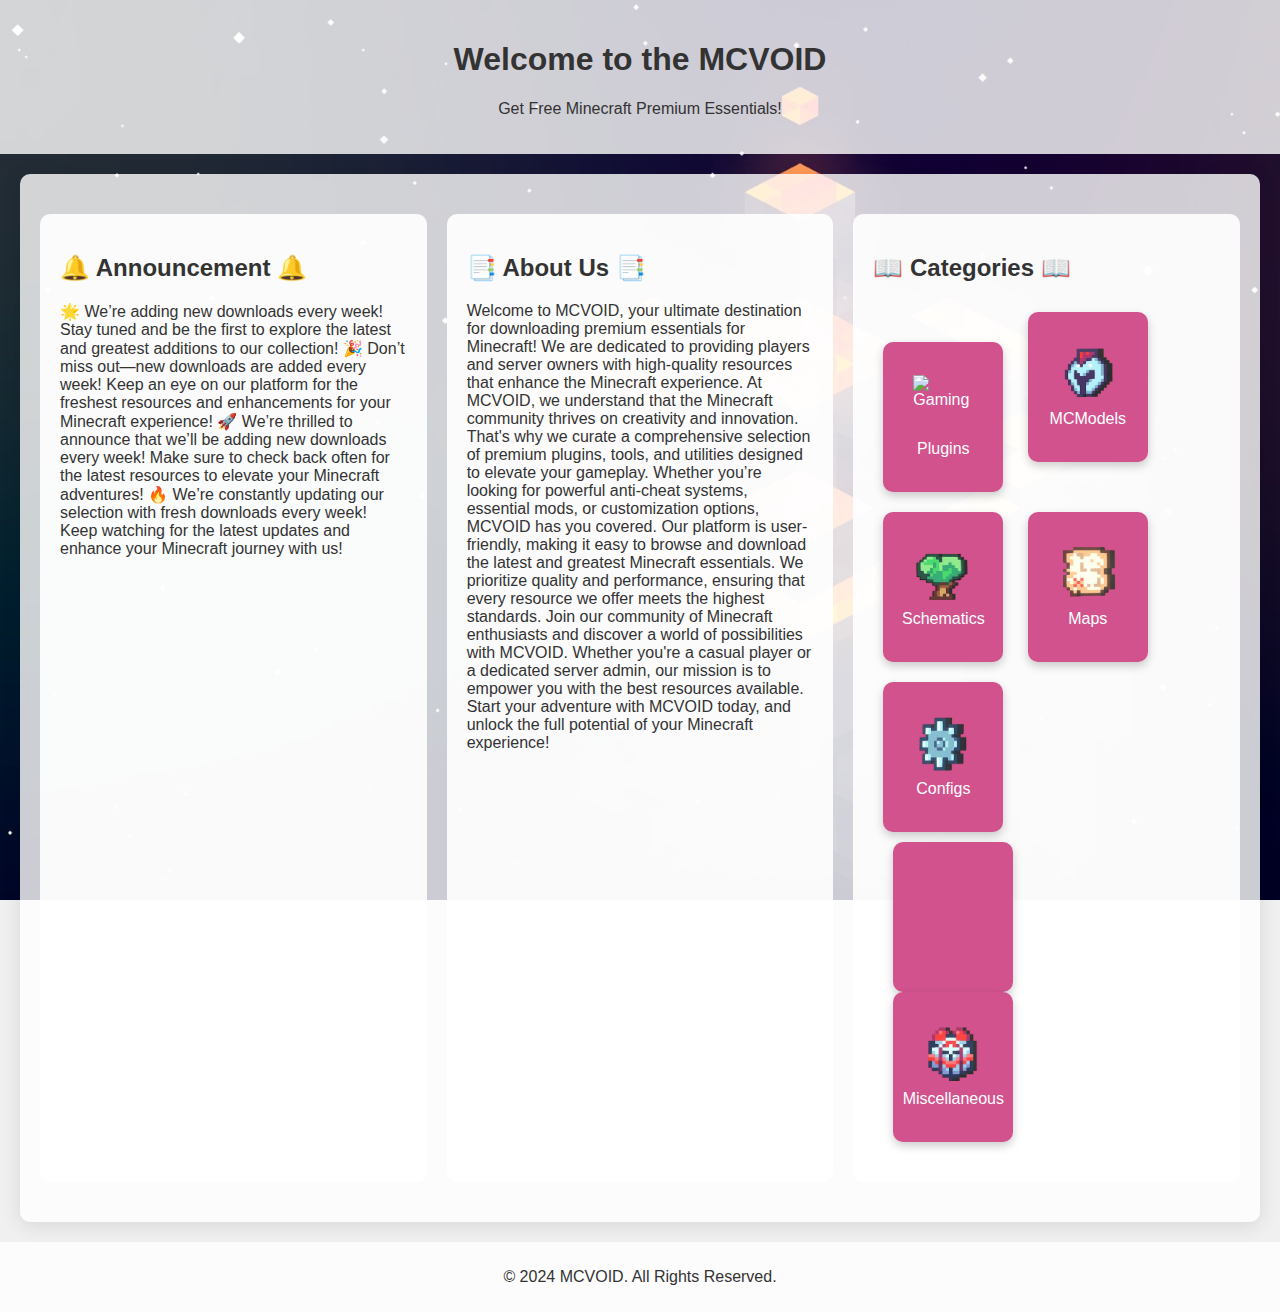
==== index.html @ fc3a41cb "configs" ====
<!DOCTYPE html>
<html lang="en">

<head>
    <meta charset="UTF-8">
    <meta name="viewport" content="width=device-width, initial-scale=1.0">
    <title>MCVOID - Download Minecraft Free Premium Essentials</title>
    <link rel="icon" sizes="32x32" href="images/fav_icon.png" type="image/png">
    <link rel="stylesheet" href="styles.css">
    <link rel="stylesheet" href="https://cdnjs.cloudflare.com/ajax/libs/font-awesome/6.0.0-beta3/css/all.min.css"> <!-- Font Awesome CDN -->
</head>

<body>
    <header class="header">
        <h1>Welcome to the MCVOID</h1>
        <p>Get Free Minecraft Premium Essentials!</p>
    </header>

    <main class="content">
        <section class="announcement">
            <h2>🔔 Announcement 🔔</h2>
            <p>🌟 We’re adding new downloads every week! Stay tuned and be the first to explore the latest and greatest additions to our collection!
               🎉 Don’t miss out—new downloads are added every week! Keep an eye on our platform for the freshest resources and enhancements for your Minecraft experience!
               🚀 We’re thrilled to announce that we’ll be adding new downloads every week! Make sure to check back often for the latest resources to elevate your Minecraft adventures!
               🔥 We’re constantly updating our selection with fresh downloads every week! Keep watching for the latest updates and enhance your Minecraft journey with us!</p>
        </section>

        <section class="about">
            <h2>📑 About Us 📑</h2>
            <p>Welcome to MCVOID, your ultimate destination for downloading premium essentials for Minecraft! We are dedicated to providing players and server owners with high-quality resources that enhance the Minecraft experience.

                At MCVOID, we understand that the Minecraft community thrives on creativity and innovation. That's why we curate a comprehensive selection of premium plugins, tools, and utilities designed to elevate your gameplay. Whether you’re looking for powerful anti-cheat systems, essential mods, or customization options, MCVOID has you covered.
                
                Our platform is user-friendly, making it easy to browse and download the latest and greatest Minecraft essentials. We prioritize quality and performance, ensuring that every resource we offer meets the highest standards.
                
                Join our community of Minecraft enthusiasts and discover a world of possibilities with MCVOID. Whether you're a casual player or a dedicated server admin, our mission is to empower you with the best resources available.
                
                Start your adventure with MCVOID today, and unlock the full potential of your Minecraft experience!</p>
        </section>

        <section class="categories">
            <h2>📖 Categories 📖</h2>
            <div class="category">
                <a href="plugins.html" target="_blank" class="category-box">
                    <img src="images/plugins.png" alt="Gaming" class="category-icon">
                    <span>Plugins</span>
                </a>
            </div>
            <div class="category">
                <a href="#" target="_blank" class="category-box">
                    <img src="images/mcmodels.png" alt="Development" class="category-icon">
                    <span>MCModels</span>
                </a>
            </div>
            <div class="category">
                <a href="#" target="_blank" class="category-box">
                    <img src="images/schematics.png" alt="Productivity" class="category-icon">
                    <span>Schematics</span>
                </a>
            </div>
            <div class="category">
                <a href="#" target="_blank" class="category-box">
                    <img src="images/maps.png" alt="Education" class="category-icon">
                    <span>Maps</span>
                </a>
            </div>
            <div class="category">
                <a href="#" target="_blank" class="category-box">
                    <img src="images/configs.png" alt="Education" class="category-icon">
                    <span>Configs</span>
            <div class="category">
                <a href="#" target="_blank" class="category-box">
                    <img src="images/misc.png" alt="Tools" class="category-icon">
                    <span>Miscellaneous</span>
                </a>
            </div>
        </section>
        
    </main>

    <footer class="footer">
        <p>© 2024 MCVOID. All Rights Reserved.</p>
    </footer>

    <script src="script.js"></script>
</body>

</html>
---- styles.css ----
/* General styles */
body {
    margin: 0;
    font-family: Arial, sans-serif;
    background-color: #f0f0f0;
    color: #333;
    overflow-x: hidden; /* Prevent horizontal scroll */
    background-image: url('images/background.jpg'); /* Path to your background image */
    background-size: cover; /* Cover the entire background */
    background-attachment: fixed; /* Keep the background fixed */
}

.header {
    text-align: center;
    padding: 20px;
    background: rgba(255, 255, 255, 0.8); /* White background with transparency */
    animation: fadeIn 1s ease; /* Fade-in effect */
}

.content {
    max-width: 1200px;
    margin: 20px auto;
    padding: 20px;
    background: rgba(255, 255, 255, 0.8); /* White background with transparency */
    border-radius: 10px;
    box-shadow: 0 4px 20px rgba(0, 0, 0, 0.1);
    animation: slideIn 0.8s ease; /* Slide-in effect */
}

.announcement, .about, .categories, .search-section {
    margin: 20px 0;
    padding: 20px;
    border-radius: 10px;
    background: rgba(255, 255, 255, 0.9); /* Slightly more opaque */
    transition: transform 0.3s ease; /* Smooth scaling */
}

.announcement:hover,
.about:hover,
.categories:hover,
.search-section:hover {
    transform: scale(1.02); /* Scale effect on hover */
}

.category {
    display: inline-block; /* Align categories in a row */
    margin: 10px; /* Space between boxes */
}

.category-box {
    display: flex;
    flex-direction: column; /* Stack icon and text */
    align-items: center;
    justify-content: center;
    width: 120px; /* Set a fixed width for the boxes */
    height: 150px; /* Set a fixed height for the boxes */
    background-color: #d1528d; /* Background color */
    color: #fff; /* Text color */
    text-decoration: none; /* Remove underline */
    border-radius: 10px; /* Rounded corners */
    transition: transform 0.2s, background-color 0.3s; /* Animation effects */
    box-shadow: 0 4px 10px rgba(0, 0, 0, 0.2); /* Shadow effect */
}

.category-box:hover {
    transform: scale(1.05); /* Slightly enlarge on hover */
    background-color: #a5396b; /* Darker background on hover */
}

.category-icon {
    width: 60px; /* Set the width of the icons */
    height: 60px; /* Set the height of the icons */
    margin-bottom: 5px; /* Space between icon and text */
}

.category-box span {
    font-size: 16px; /* Font size for the text */
    text-align: center; /* Center the text */
}


/* Search input */
.search-input {
    padding: 10px;
    width: calc(100% - 22px);
    border: 1px solid #ccc;
    border-radius: 5px;
    margin-right: 10px;
    transition: border-color 0.3s; /* Smooth border transition */
}

.search-input:focus {
    border-color: #4A90E2; /* Change border color on focus */
    outline: none; /* Remove outline */
}

/* Footer */
.footer {
    text-align: center;
    padding: 10px;
    background-color: rgba(255, 255, 255, 0.8); /* White background with transparency */
    animation: fadeIn 1s ease; /* Fade-in effect */
}

/* Keyframes for animations */
@keyframes fadeIn {
    from {
        opacity: 0;
    }
    to {
        opacity: 1;
    }
}

@keyframes slideIn {
    from {
        transform: translateY(20px);
        opacity: 0;
    }
    to {
        transform: translateY(0);
        opacity: 1;
    }
}
.content {
    display: grid; /* Use grid layout */
    grid-template-columns: repeat(3, 1fr); /* Create 3 equal columns */
    gap: 20px; /* Space between cards */
    margin: 20px auto; /* Center the content */
    max-width: 1200px; /* Max width for content */
}

.download-card {
    border: 1px solid #ccc; /* Optional border */
    padding: 16px; /* Space inside the card */
    margin: 16px; /* Space between cards */
    text-align: center; /* Center text inside cards */
    width: 200px; /* Adjust width as needed */
}

.download-card:hover {
    transform: translateY(-5px); /* Lift effect on hover */
}

.card-image {
    max-width: 100%; /* Ensure images are responsive */
    height: auto; /* Maintain aspect ratio */

}

.download-btn {
    display: inline-block; /* Inline block for button */
    margin-top: 10px; /* Space above button */
    padding: 10px 15px; /* Button padding */
    background-color: #4A90E2; /* Button background color */
    color: #fff; /* Button text color */
    text-decoration: none; /* Remove underline */
    border-radius: 5px; /* Rounded corners */
    transition: background-color 0.3s, transform 0.2s; /* Smooth transition */
    box-shadow: 0 2px 5px rgba(0, 0, 0, 0.2); /* Button shadow */
}

.download-btn:hover {
    background-color: #357ABD; /* Darker background on hover */
    transform: translateY(-2px); /* Raise effect on hover */
}

.icon {
    width: 32px; /* Set width to 32 pixels */
    height: 32px; /* Set height to 32 pixels */
    vertical-align: middle; /* Align icon with text */
    margin-right: 8px; /* Space between icon and text */
}
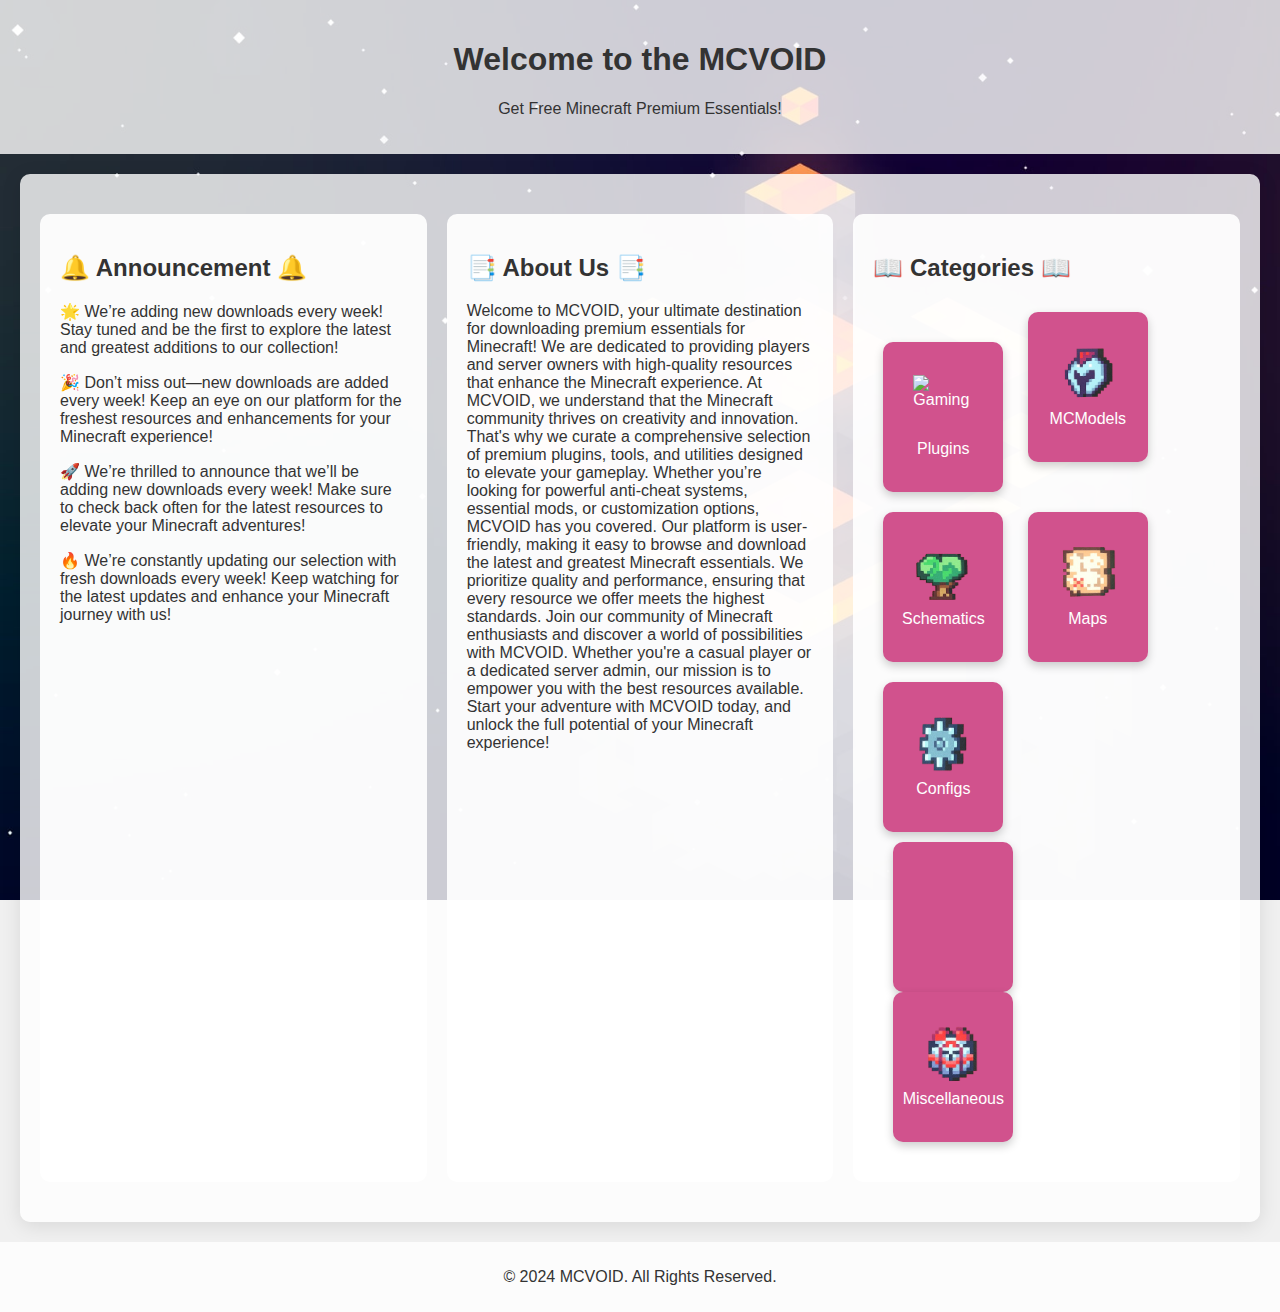
==== commit 9e8654d6: "new" ====
--- a/index.html
+++ b/index.html
@@ -19,10 +19,10 @@
     <main class="content">
         <section class="announcement">
             <h2>🔔 Announcement 🔔</h2>
-            <p>🌟 We’re adding new downloads every week! Stay tuned and be the first to explore the latest and greatest additions to our collection!
-               🎉 Don’t miss out—new downloads are added every week! Keep an eye on our platform for the freshest resources and enhancements for your Minecraft experience!
-               🚀 We’re thrilled to announce that we’ll be adding new downloads every week! Make sure to check back often for the latest resources to elevate your Minecraft adventures!
-               🔥 We’re constantly updating our selection with fresh downloads every week! Keep watching for the latest updates and enhance your Minecraft journey with us!</p>
+            <p>🌟 We’re adding new downloads every week! Stay tuned and be the first to explore the latest and greatest additions to our collection!</p>
+            <p>🎉 Don’t miss out—new downloads are added every week! Keep an eye on our platform for the freshest resources and enhancements for your Minecraft experience!</p>
+            <p>🚀 We’re thrilled to announce that we’ll be adding new downloads every week! Make sure to check back often for the latest resources to elevate your Minecraft adventures!</p>
+            <p>🔥 We’re constantly updating our selection with fresh downloads every week! Keep watching for the latest updates and enhance your Minecraft journey with us!</p>
         </section>
 
         <section class="about">
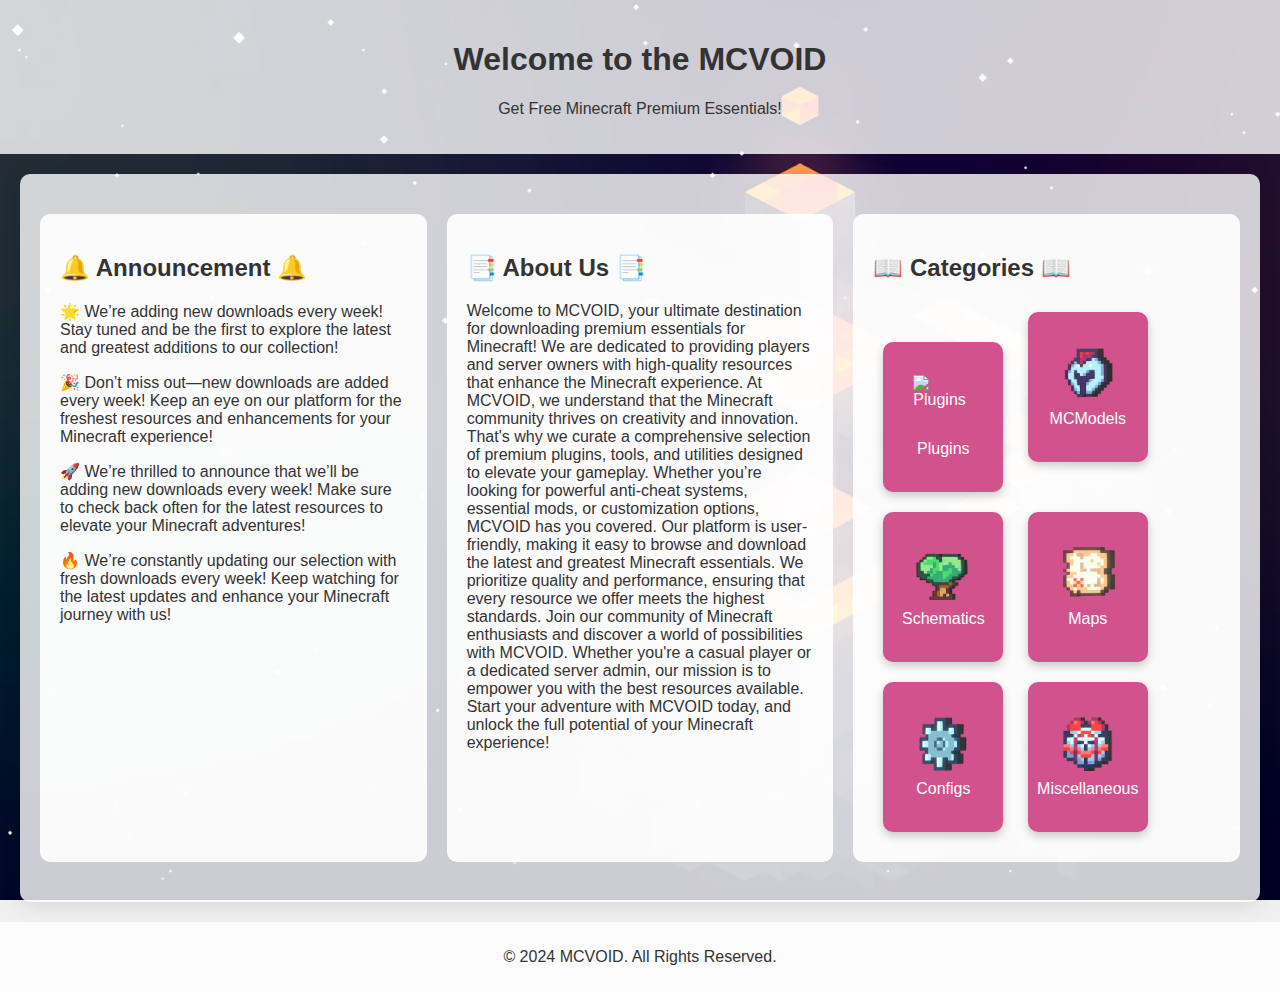
==== commit ed61f431: "rew" ====
--- a/index.html
+++ b/index.html
@@ -42,35 +42,37 @@
             <h2>📖 Categories 📖</h2>
             <div class="category">
                 <a href="plugins.html" target="_blank" class="category-box">
-                    <img src="images/plugins.png" alt="Gaming" class="category-icon">
+                    <img src="images/plugins.png" alt="Plugins" class="category-icon">
                     <span>Plugins</span>
                 </a>
             </div>
             <div class="category">
                 <a href="#" target="_blank" class="category-box">
-                    <img src="images/mcmodels.png" alt="Development" class="category-icon">
+                    <img src="images/mcmodels.png" alt="MCModels" class="category-icon">
                     <span>MCModels</span>
                 </a>
             </div>
             <div class="category">
                 <a href="#" target="_blank" class="category-box">
-                    <img src="images/schematics.png" alt="Productivity" class="category-icon">
+                    <img src="images/schematics.png" alt="Schematics" class="category-icon">
                     <span>Schematics</span>
                 </a>
             </div>
             <div class="category">
                 <a href="#" target="_blank" class="category-box">
-                    <img src="images/maps.png" alt="Education" class="category-icon">
+                    <img src="images/maps.png" alt="Maps" class="category-icon">
                     <span>Maps</span>
                 </a>
             </div>
             <div class="category">
                 <a href="#" target="_blank" class="category-box">
-                    <img src="images/configs.png" alt="Education" class="category-icon">
+                    <img src="images/configs.png" alt="Configs" class="category-icon">
                     <span>Configs</span>
+                </a>
+            </div>     
             <div class="category">
                 <a href="#" target="_blank" class="category-box">
-                    <img src="images/misc.png" alt="Tools" class="category-icon">
+                    <img src="images/misc.png" alt="Miscellaneous" class="category-icon">
                     <span>Miscellaneous</span>
                 </a>
             </div>
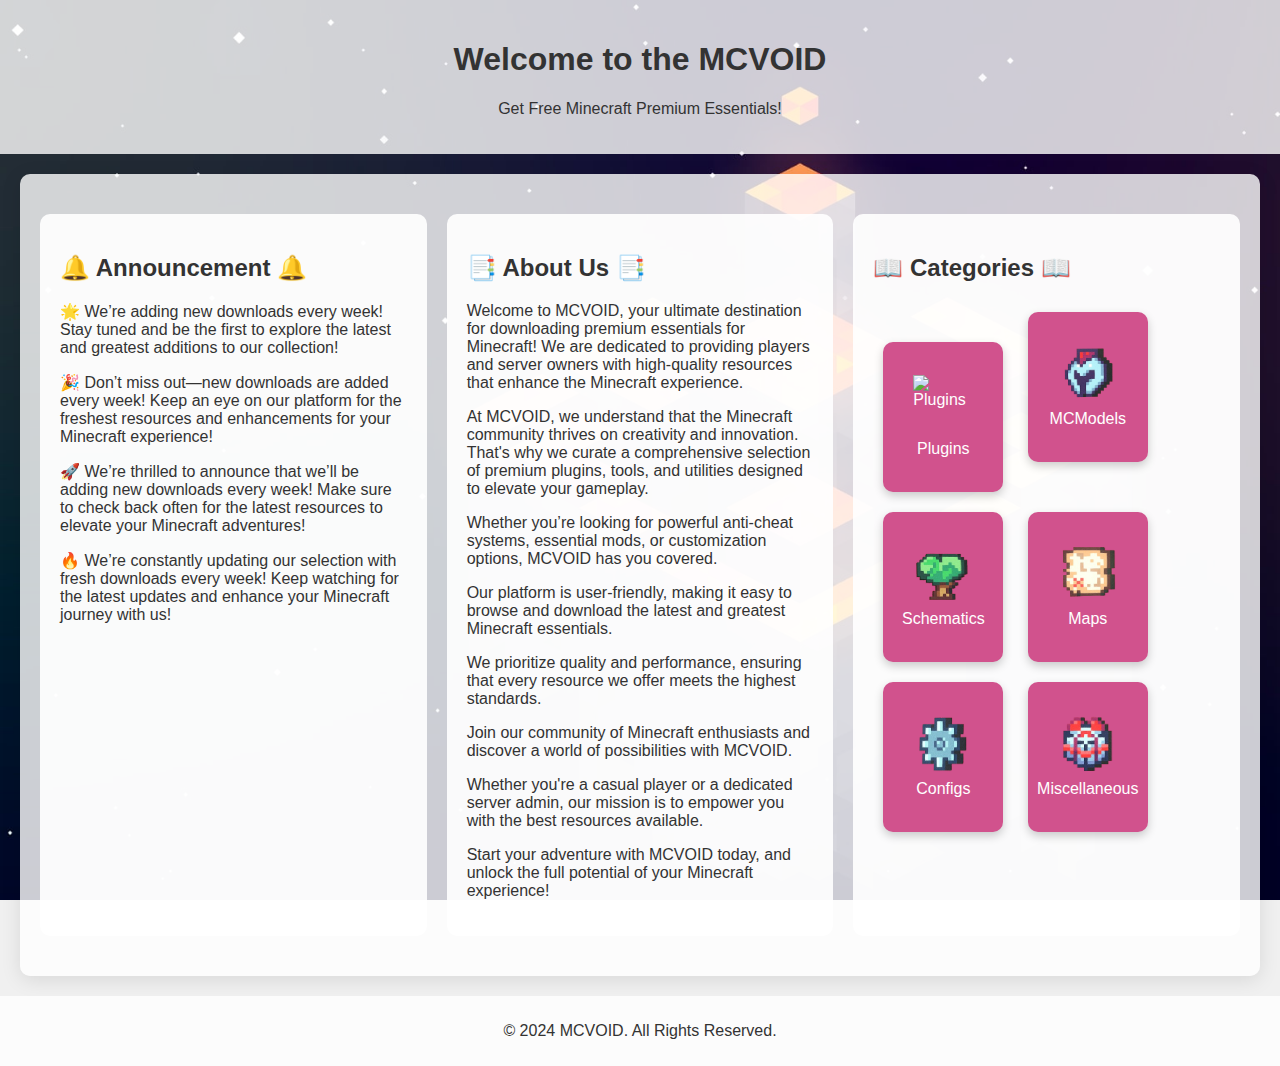
==== commit 2c9add57: "test" ====
--- a/index.html
+++ b/index.html
@@ -27,15 +27,15 @@
 
         <section class="about">
             <h2>📑 About Us 📑</h2>
-            <p>Welcome to MCVOID, your ultimate destination for downloading premium essentials for Minecraft! We are dedicated to providing players and server owners with high-quality resources that enhance the Minecraft experience.
-
-                At MCVOID, we understand that the Minecraft community thrives on creativity and innovation. That's why we curate a comprehensive selection of premium plugins, tools, and utilities designed to elevate your gameplay. Whether you’re looking for powerful anti-cheat systems, essential mods, or customization options, MCVOID has you covered.
+            <p>Welcome to MCVOID, your ultimate destination for downloading premium essentials for Minecraft! We are dedicated to providing players and server owners with high-quality resources that enhance the Minecraft experience.</p>
+            <p>At MCVOID, we understand that the Minecraft community thrives on creativity and innovation. That's why we curate a comprehensive selection of premium plugins, tools, and utilities designed to elevate your gameplay.</p> 
+            <p>Whether you’re looking for powerful anti-cheat systems, essential mods, or customization options, MCVOID has you covered.</p>
+            <p>Our platform is user-friendly, making it easy to browse and download the latest and greatest Minecraft essentials.</p> 
+            <p>We prioritize quality and performance, ensuring that every resource we offer meets the highest standards.</p>
+            <p>Join our community of Minecraft enthusiasts and discover a world of possibilities with MCVOID.</p> 
+            <p>Whether you're a casual player or a dedicated server admin, our mission is to empower you with the best resources available.</p>
                 
-                Our platform is user-friendly, making it easy to browse and download the latest and greatest Minecraft essentials. We prioritize quality and performance, ensuring that every resource we offer meets the highest standards.
-                
-                Join our community of Minecraft enthusiasts and discover a world of possibilities with MCVOID. Whether you're a casual player or a dedicated server admin, our mission is to empower you with the best resources available.
-                
-                Start your adventure with MCVOID today, and unlock the full potential of your Minecraft experience!</p>
+            <p>Start your adventure with MCVOID today, and unlock the full potential of your Minecraft experience!</p>
         </section>
 
         <section class="categories">
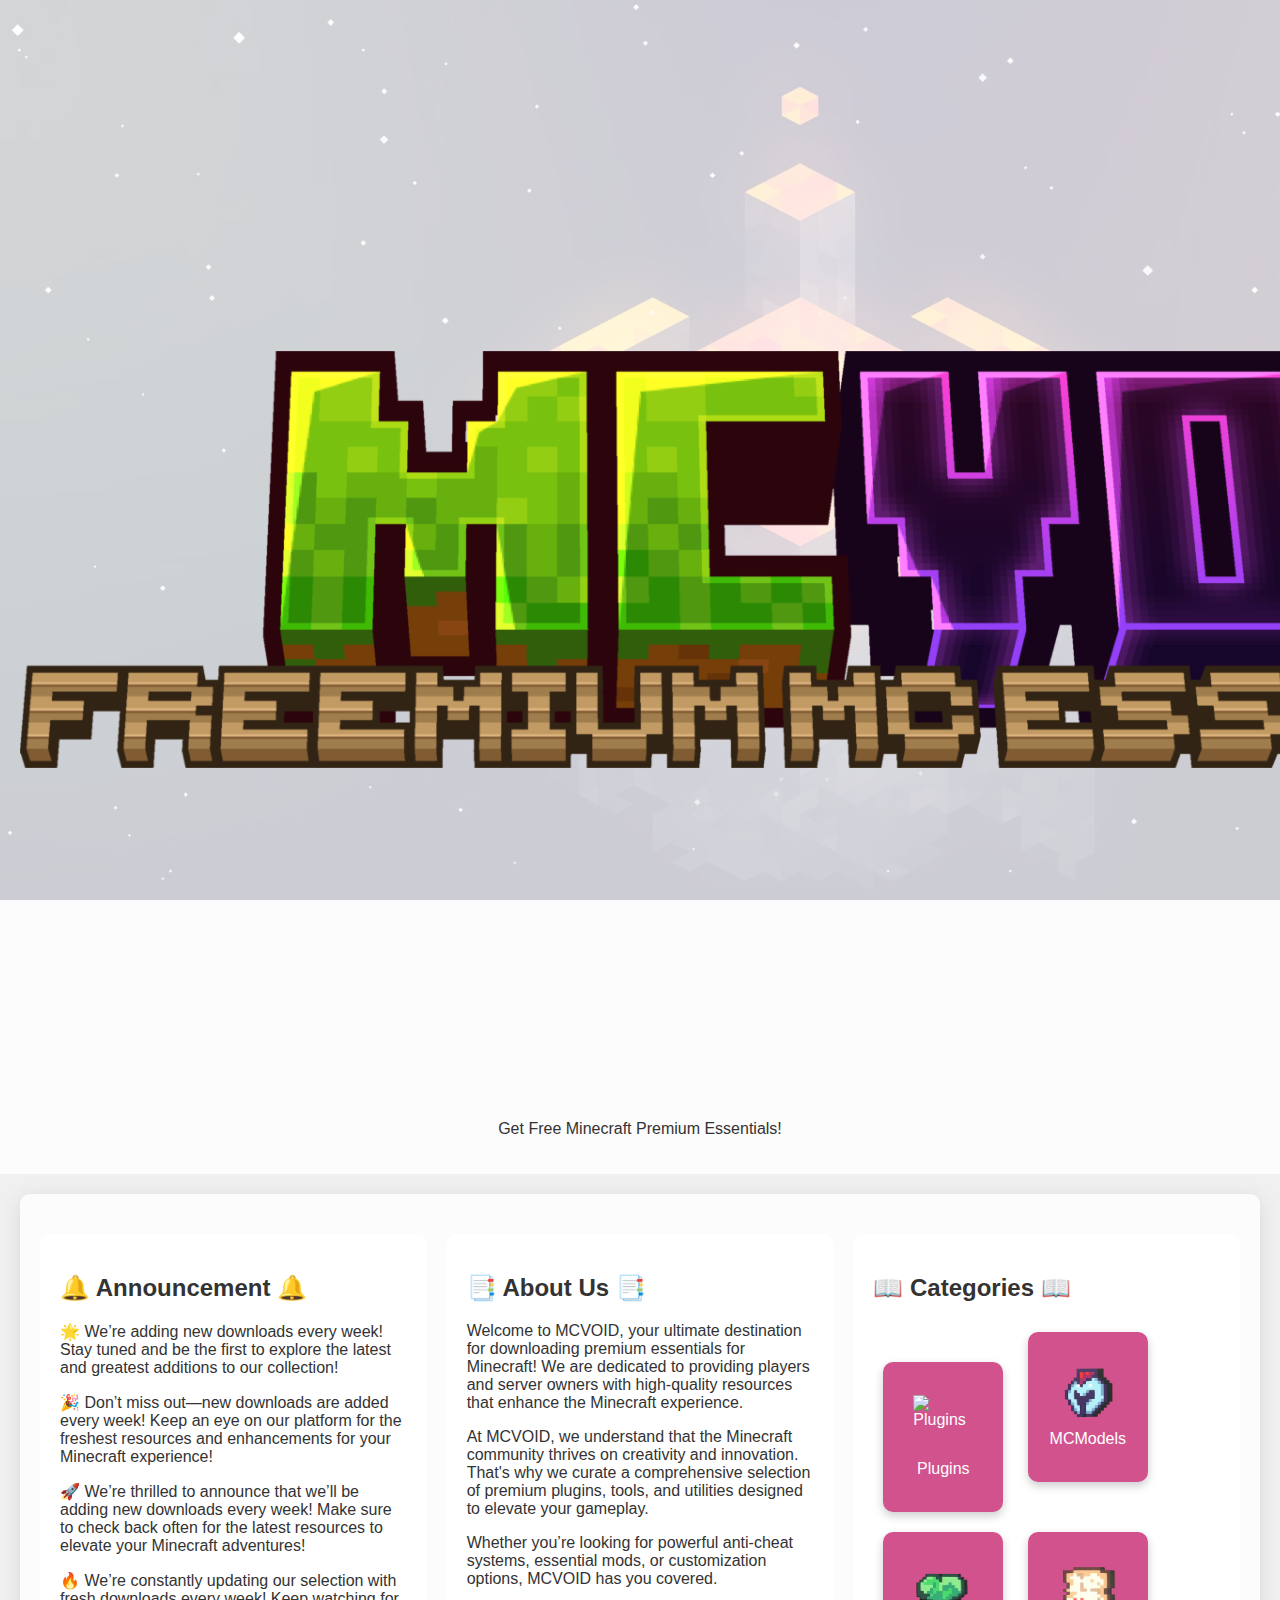
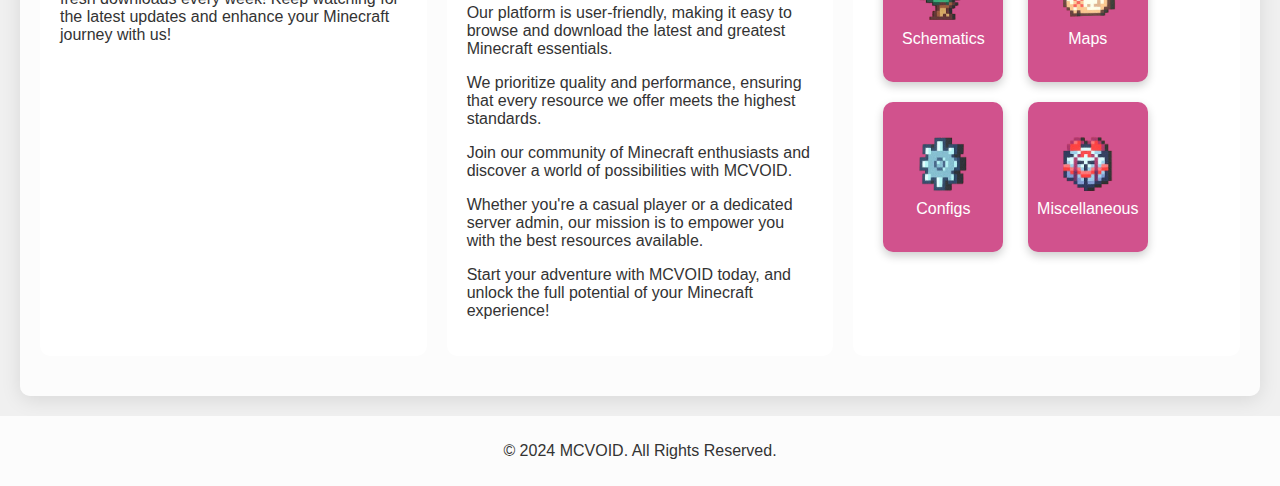
==== commit a7dbd9b9: "try" ====
--- a/index.html
+++ b/index.html
@@ -12,7 +12,7 @@
 
 <body>
     <header class="header">
-        <h1>Welcome to the MCVOID</h1>
+        <img src="images/logo.png" alt="MCVOID Logo" class="header-image"> <!-- Add your image here -->
         <p>Get Free Minecraft Premium Essentials!</p>
     </header>
 
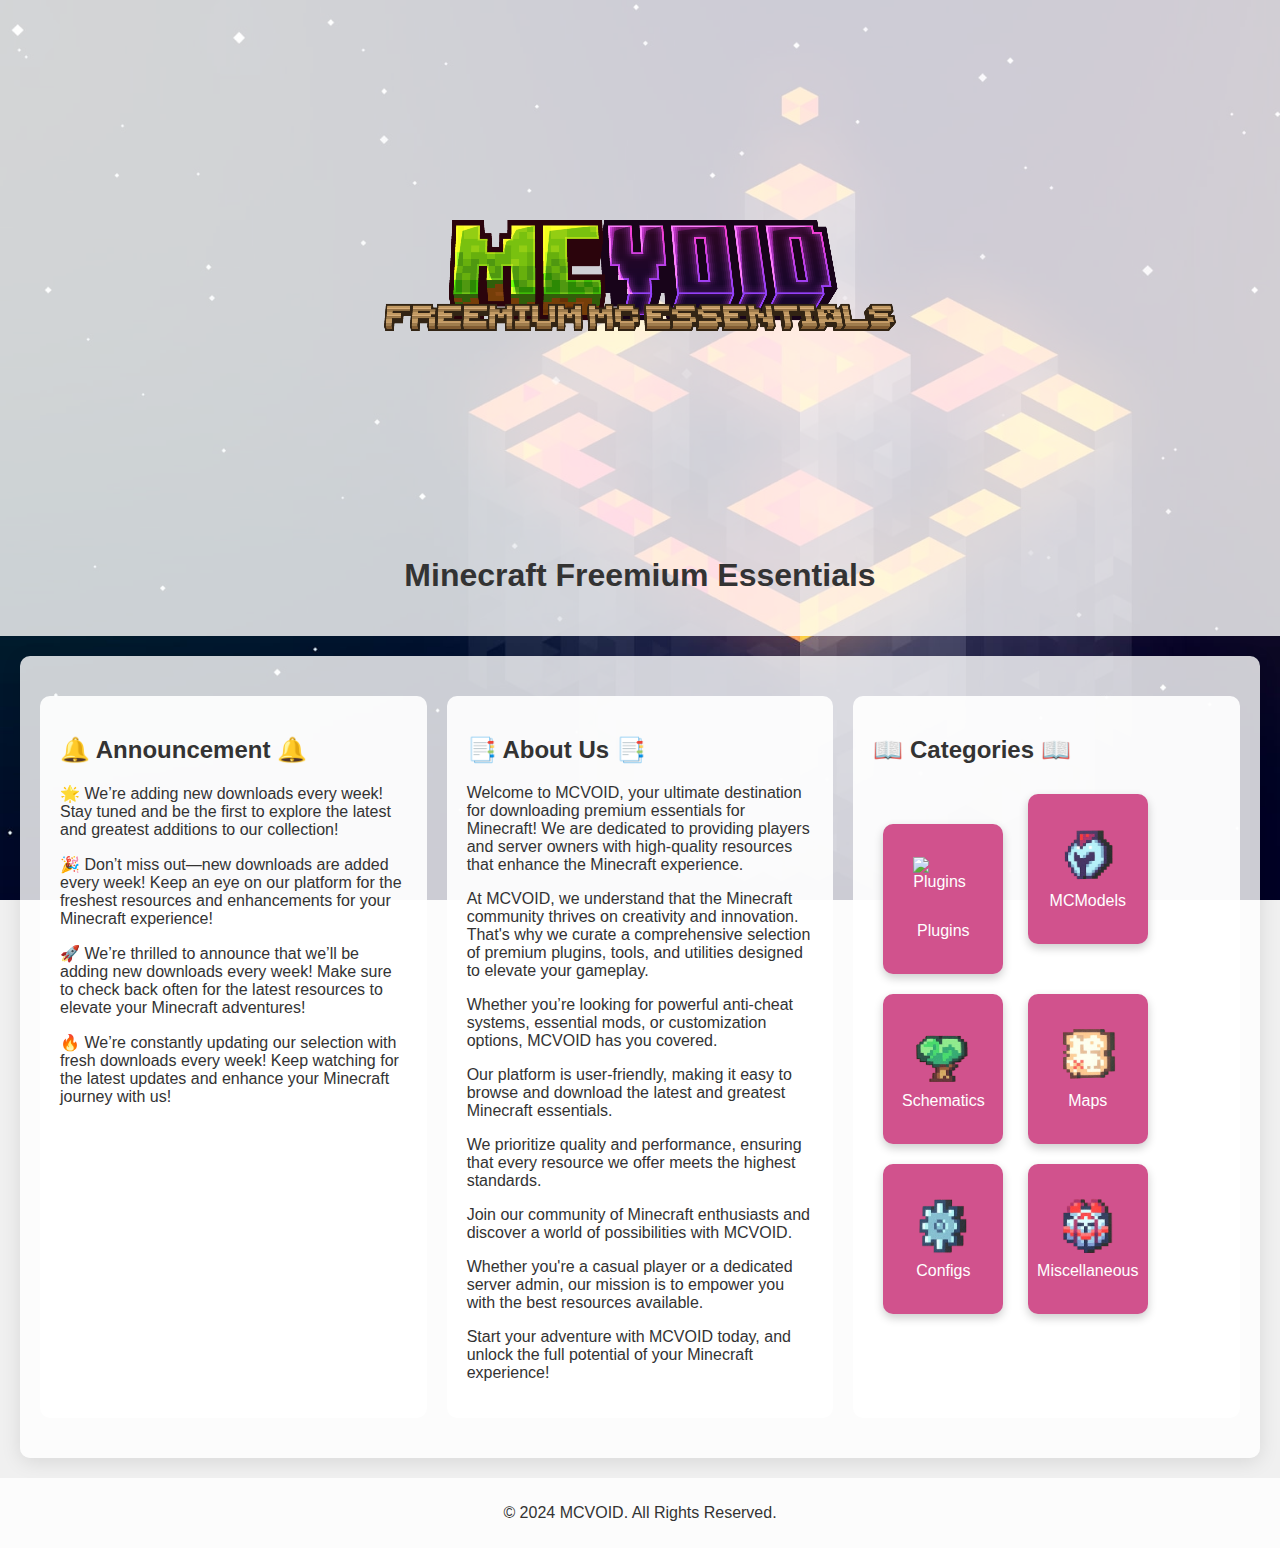
==== commit bfbc0675: "test" ====
--- a/index.html
+++ b/index.html
@@ -13,7 +13,7 @@
 <body>
     <header class="header">
         <img src="images/logo.png" alt="MCVOID Logo" class="header-image"> <!-- Add your image here -->
-        <p>Get Free Minecraft Premium Essentials!</p>
+        <h1> Minecraft Freemium Essentials </h1>
     </header>
 
     <main class="content">
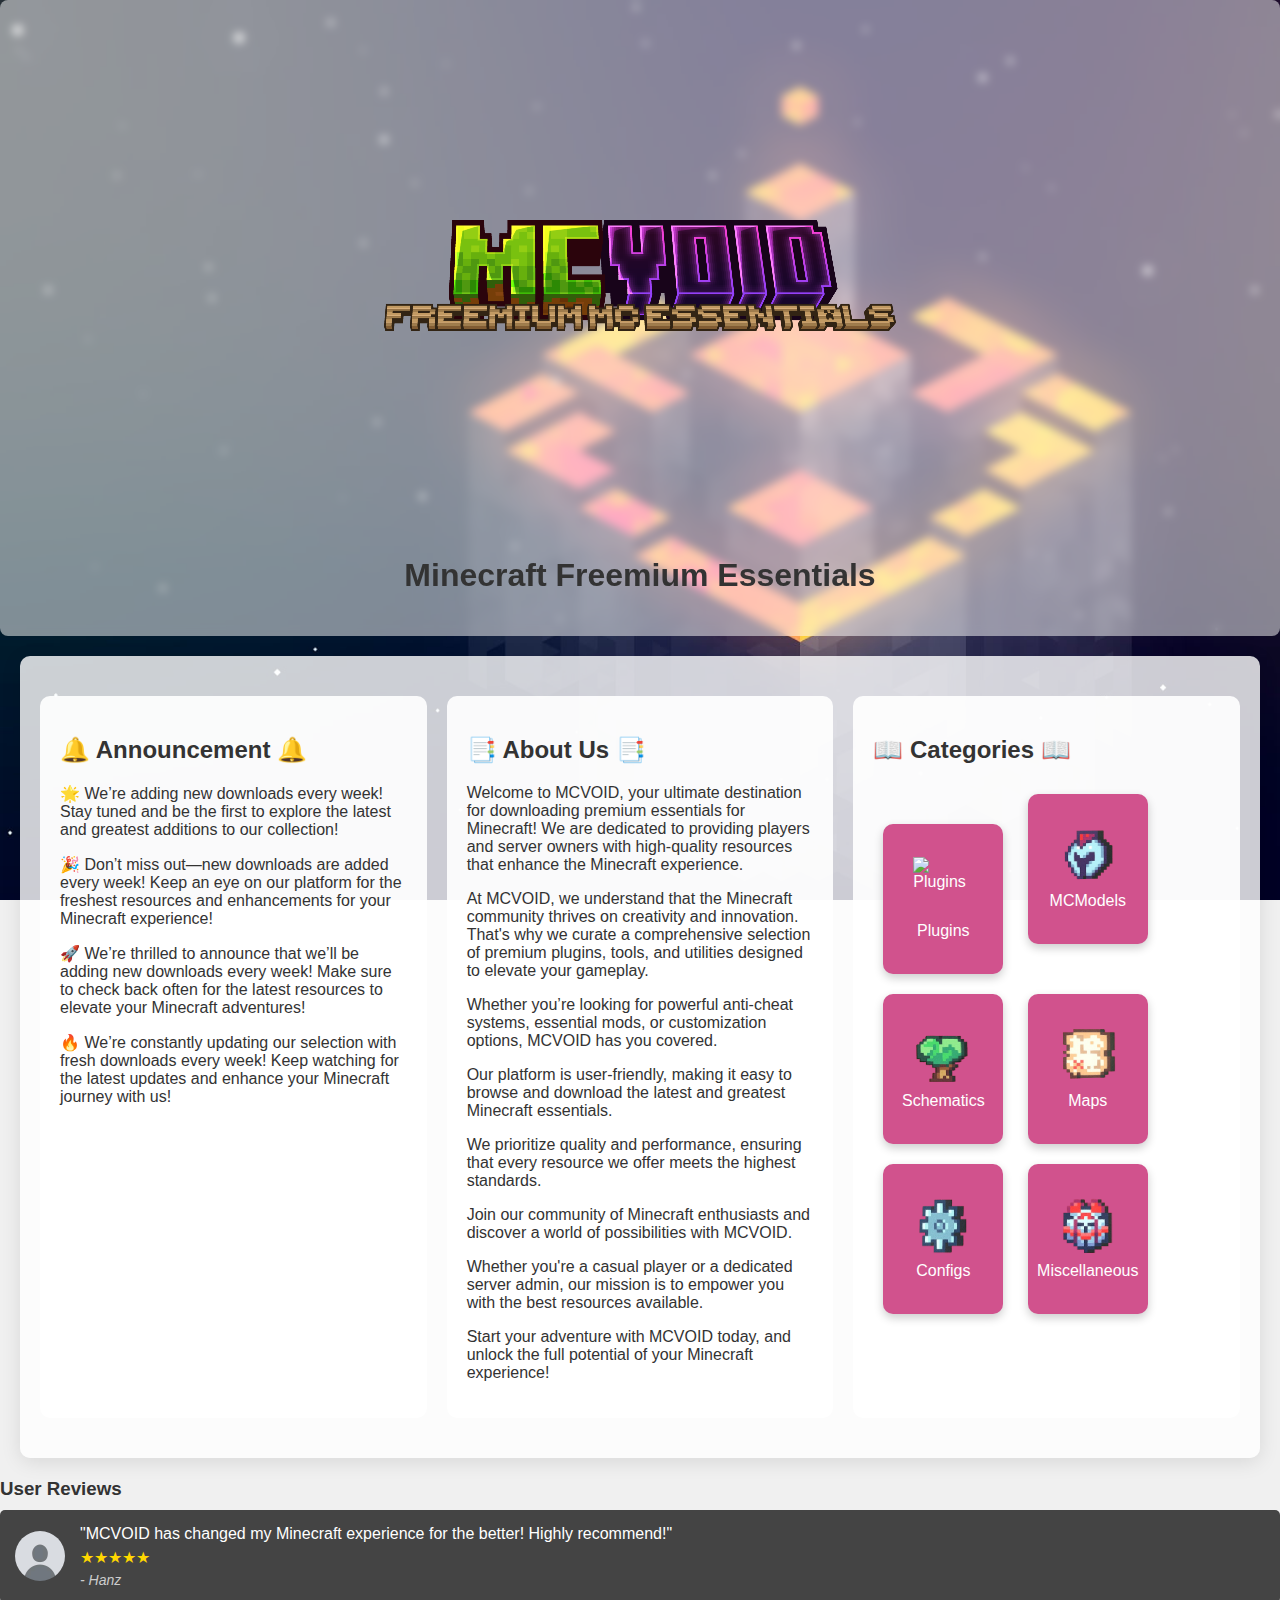
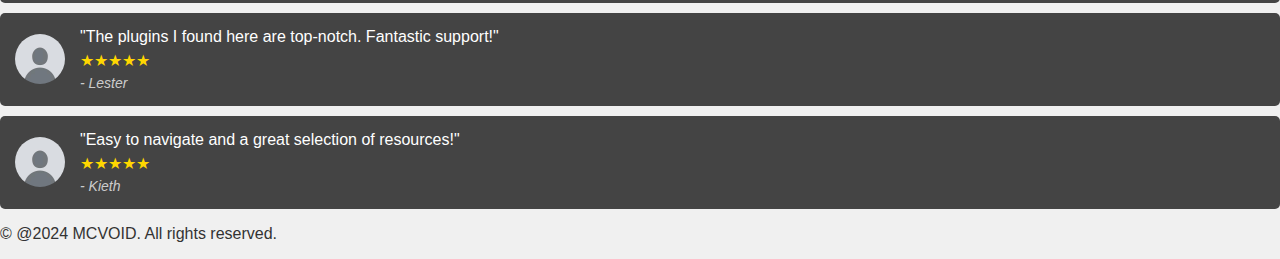
==== commit ae811b98: "yeps" ====
--- a/index.html
+++ b/index.html
@@ -79,12 +79,34 @@
         </section>
         
     </main>
-
-    <footer class="footer">
-        <p>© 2024 MCVOID. All Rights Reserved.</p>
-    </footer>
-
-    <script src="script.js"></script>
-</body>
-
-</html>
+    
+    <div class="reviews">
+        <h3>User Reviews</h3>
+        <div class="review">
+            <img src="images/profile.jpg" alt="Alex P." class="review-profile">
+            <div class="review-content">
+                <p>"MCVOID has changed my Minecraft experience for the better! Highly recommend!"</p>
+                <div class="star-rating">★★★★★</div>
+                <span>- Hanz</span>
+            </div>
+        </div>
+        <div class="review">
+            <img src="images/profile.jpg" alt="Jamie L." class="review-profile">
+            <div class="review-content">
+                <p>"The plugins I found here are top-notch. Fantastic support!"</p>
+                <div class="star-rating">★★★★★</div>
+                <span>- Lester</span>
+            </div>
+        </div>
+        <div class="review">
+            <img src="images/profile.jpg" alt="Taylor W." class="review-profile">
+            <div class="review-content">
+                <p>"Easy to navigate and a great selection of resources!"</p>
+                <div class="star-rating">★★★★★</div>
+                <span>- Kieth</span>
+            </div>
+        </div>
+    </div>
+</div>
+<p>&copy; @2024 MCVOID. All rights reserved.</p>
+</footer>--- a/styles.css
+++ b/styles.css
@@ -13,7 +13,9 @@
 .header {
     text-align: center;
     padding: 20px;
-    background: rgba(255, 255, 255, 0.8); /* White background with transparency */
+    background: rgba(255, 255, 255, 0.5); /* Transparent white background */
+    backdrop-filter: blur(5px); /* Optional: Adds a blur effect behind the header */
+    border-radius: 8px; /* Optional: Rounded corners for a sleek look */
     animation: fadeIn 1s ease; /* Fade-in effect */
 }
 
@@ -171,6 +173,52 @@
     vertical-align: middle; /* Align icon with text */
     margin-right: 8px; /* Space between icon and text */
 }
-
-
-
+.reviews {
+    margin-top: 20px; /* Space above reviews section */
+    text-align: left; /* Align text to the left */
+}
+
+.reviews h3 {
+    margin-bottom: 10px; /* Space below heading */
+}
+
+.review {
+    display: flex; /* Use flexbox for layout */
+    align-items: center; /* Align items vertically */
+    background-color: #444; /* Dark background for reviews */
+    color: #fff; /* White text color */
+    padding: 15px; /* Padding inside review boxes */
+    border-radius: 5px; /* Rounded corners */
+    margin-bottom: 10px; /* Space between reviews */
+}
+
+.review-profile {
+    width: 50px; /* Profile picture size */
+    height: 50px; /* Make it a square */
+    border-radius: 50%; /* Make it a circle */
+    margin-right: 15px; /* Space between image and text */
+}
+
+.review-content {
+    flex: 1; /* Allow content to fill remaining space */
+}
+
+.review p {
+    margin: 0 0 5px; /* Space below paragraph */
+}
+
+.star-rating {
+    color: #ffd700; /* Gold color for stars */
+    font-size: 16px; /* Adjust star size */
+}
+
+.review span {
+    display: block; /* Display name on a new line */
+    margin-top: 5px; /* Space above name */
+    font-style: italic; /* Italic style for names */
+    font-size: 14px; /* Smaller font size for names */
+    color: #ccc; /* Lighter color for names */
+}
+
+
+
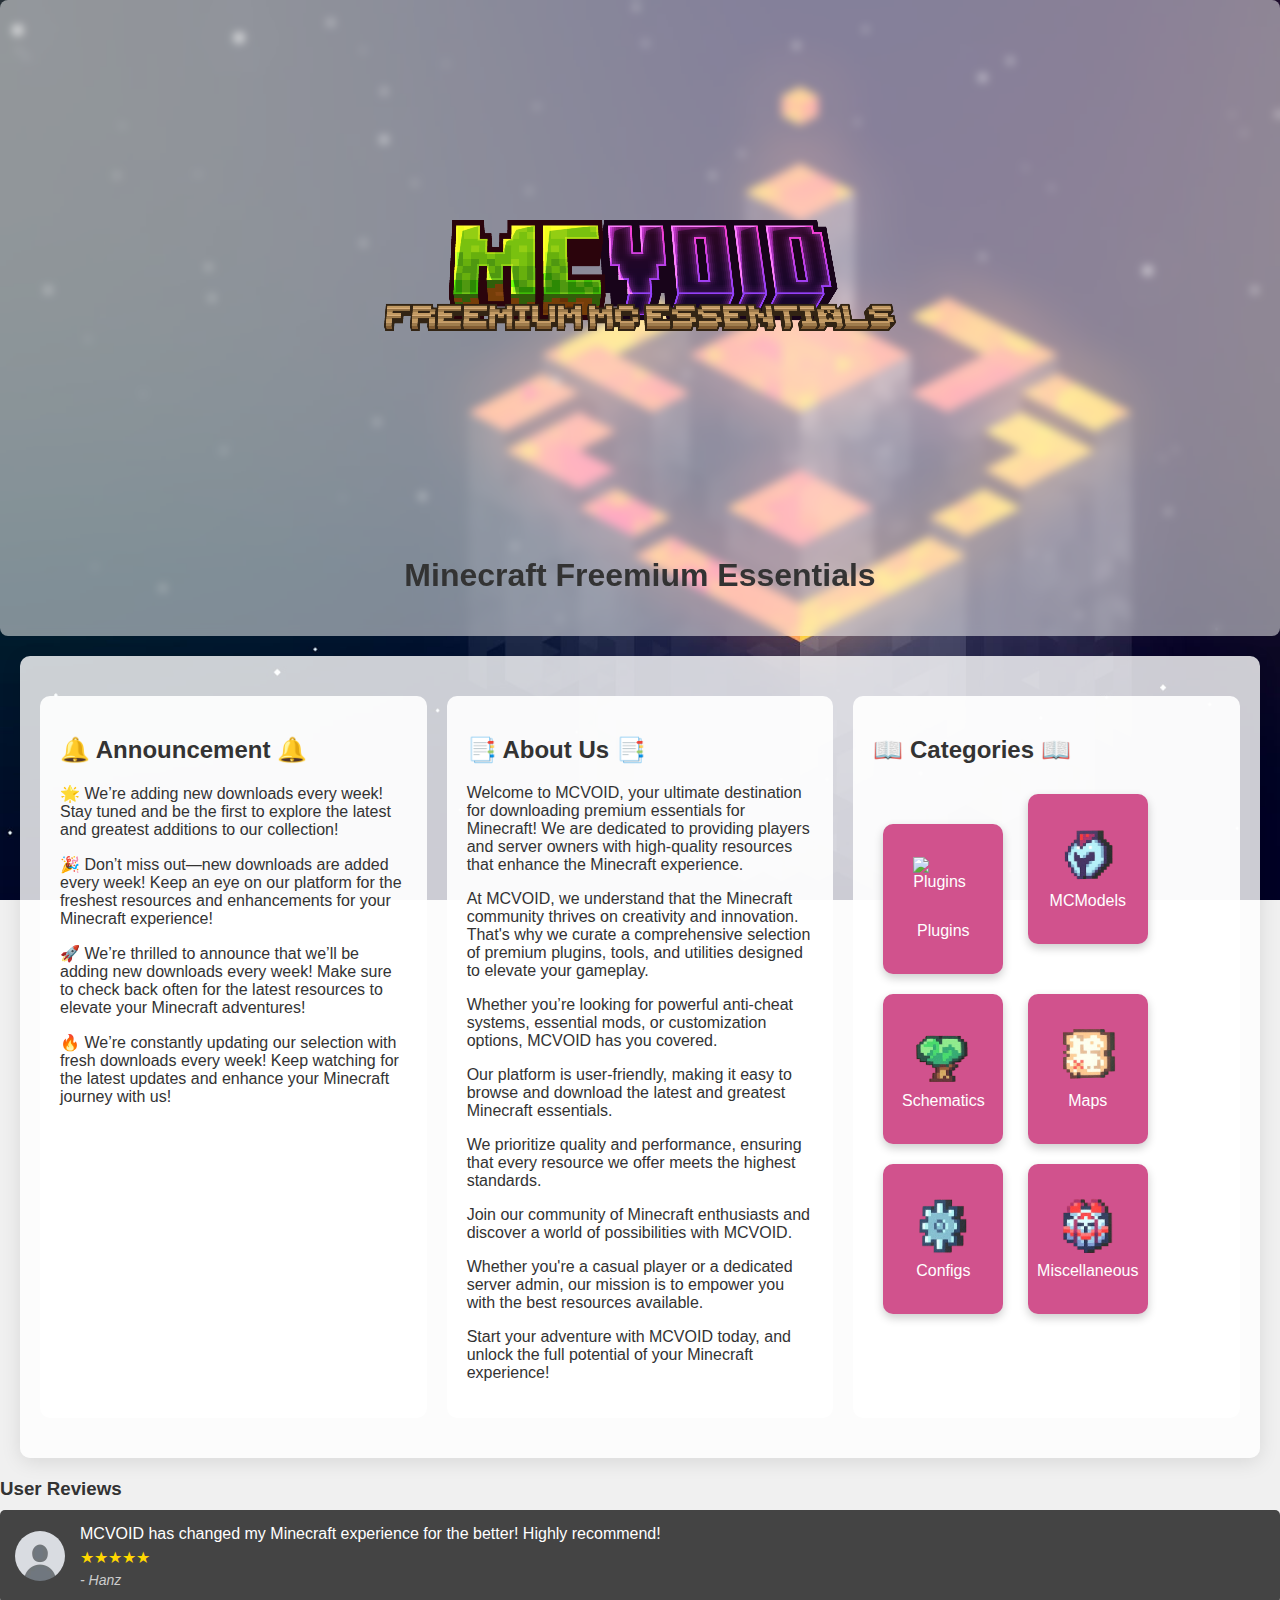
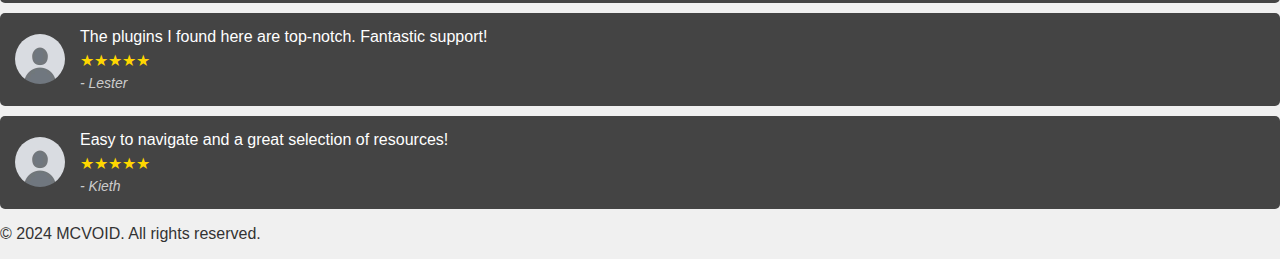
==== commit 57d5e01c: "test" ====
--- a/index.html
+++ b/index.html
@@ -85,7 +85,7 @@
         <div class="review">
             <img src="images/profile.jpg" alt="Alex P." class="review-profile">
             <div class="review-content">
-                <p>"MCVOID has changed my Minecraft experience for the better! Highly recommend!"</p>
+                <p>MCVOID has changed my Minecraft experience for the better! Highly recommend!</p>
                 <div class="star-rating">★★★★★</div>
                 <span>- Hanz</span>
             </div>
@@ -93,7 +93,7 @@
         <div class="review">
             <img src="images/profile.jpg" alt="Jamie L." class="review-profile">
             <div class="review-content">
-                <p>"The plugins I found here are top-notch. Fantastic support!"</p>
+                <p>The plugins I found here are top-notch. Fantastic support!</p>
                 <div class="star-rating">★★★★★</div>
                 <span>- Lester</span>
             </div>
@@ -101,12 +101,12 @@
         <div class="review">
             <img src="images/profile.jpg" alt="Taylor W." class="review-profile">
             <div class="review-content">
-                <p>"Easy to navigate and a great selection of resources!"</p>
+                <p>Easy to navigate and a great selection of resources!</p>
                 <div class="star-rating">★★★★★</div>
                 <span>- Kieth</span>
             </div>
         </div>
     </div>
 </div>
-<p>&copy; @2024 MCVOID. All rights reserved.</p>
+<p>&copy; 2024 MCVOID. All rights reserved.</p>
 </footer>